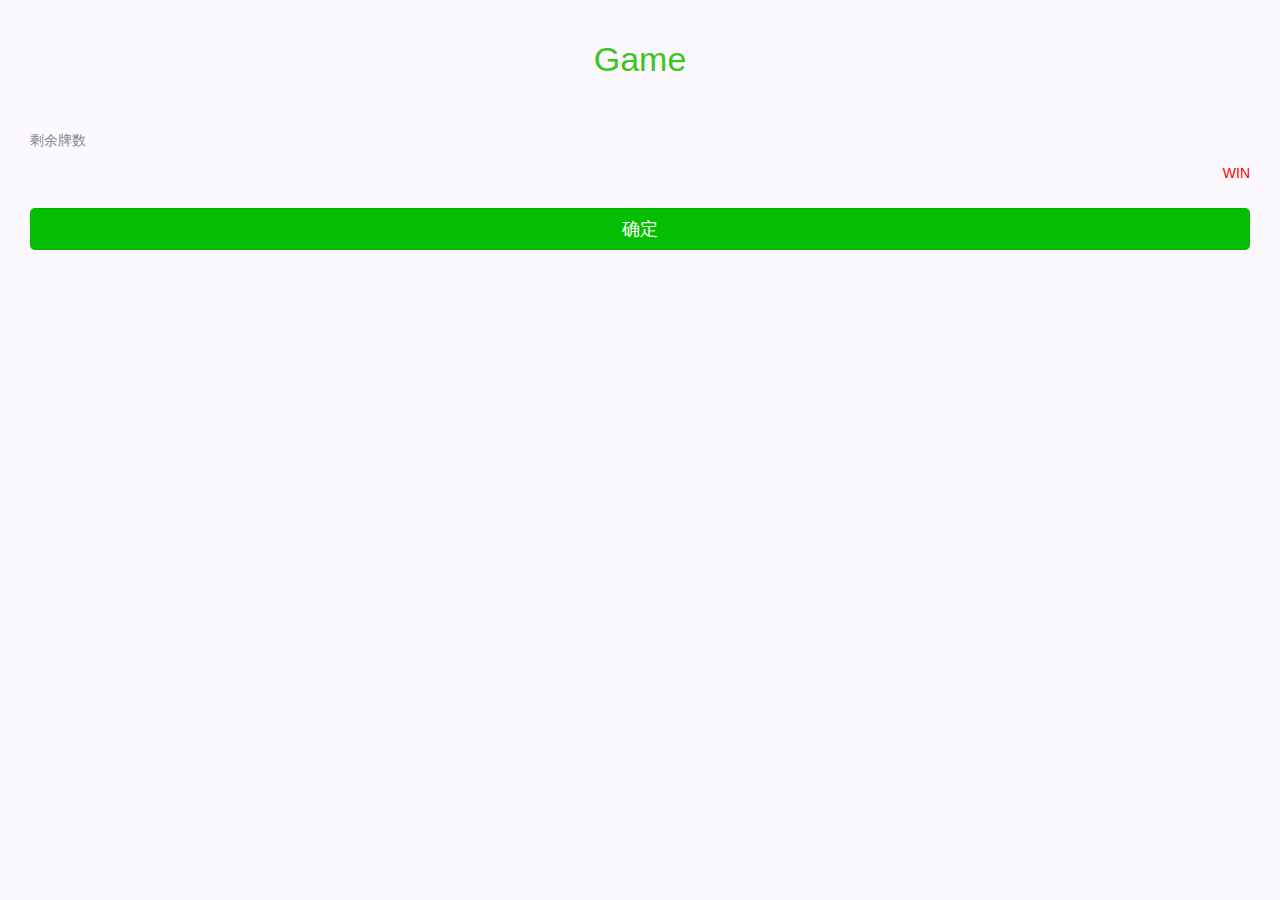
==== game.html @ ff341ecd "new" ====
<!DOCTYPE html>
<html lang="zh-cmn-Hans">
<head>
    <meta charset="UTF-8">
    <meta name="viewport" content="width=device-width,initial-scale=1,user-scalable=0">
    <title>干瞪眼</title>
    <link rel="stylesheet" href="./style/weui.css"/>
    <link rel="stylesheet" href="./style/index.css"/>
</head>
<body>
<div class="hd">
    <h1 class="page_title">Game</h1>
</div>
<div class="bd spacing">
    <div class="weui_cells_title">剩余牌数</div>
    <div class="weui_cells_title" style="color: red;text-align:right">WIN</div>
    <div class="weui_cells weui_cells_form score_list"></div>
    <div class="weui_cells_tips"></div>
    <div class="weui_btn_area">
        <a class="weui_btn weui_btn_primary btn_add_score" href="javascript:;">确定</a>
    </div>

    <div class="total_score_list"></div>
</div>

<div id="game_hint" style="display: none;">
    <div class="weui_mask_transparent"></div>
    <div class="weui_toast">
        <i class="weui_icon_toast"></i>
        <p class="weui_toast_content"></p>
    </div>
</div>

<div class="weui_dialog_confirm" id="gameOver" style="display: none;">
    <div class="weui_mask"></div>
    <div class="weui_dialog">
        <div class="weui_dialog_hd"><strong class="weui_dialog_title">Game Over</strong></div>
        <div class="weui_dialog_bd">真的不要继续瞪下去了么?</div>
        <div class="weui_dialog_ft">
            <a href="javascript:;" class="weui_btn_dialog default continue">继续瞪</a>
            <a href="javascript:;" class="weui_btn_dialog primary stop">想歇歇</a>
        </div>
    </div>
</div>

<script src="./js/zepto.min.js"></script>
<script src="./js/router.min.js"></script>
<script src="./js/index.js"></script>
</body>
</html>
---- style/index.css ----
body,html{height:100%;-webkit-tap-highlight-color:transparent}body{overflow-x:hidden;background-color:#fbf9fe}.container{height:100%;overflow-y:auto;-webkit-overflow-scrolling:touch}.container>div{background-color:#fbf9fe}.hd{padding:2em 0}.page_title{text-align:center;font-size:34px;color:#3cc51f;font-weight:400;margin:0 15%}.page_desc{text-align:center;color:#888;font-size:14px}.bd.spacing{padding:0 15px}.home{padding-bottom:30px}.button .page_title{color:#225fba}.button .bd{padding:0 15px}.button .button_sp_area{padding:10px 0;width:60%;margin:0 auto;text-align:justify;text-justify:distribute-all-lines;font-size:0}.button .button_sp_area:after{display:inline-block;width:100%;height:0;font-size:0;margin:0;padding:0;overflow:hidden;content:"."}.cell .page_title{color:#225fba}.cell .bd{padding-bottom:30px}.dialog .bd,.toast .bd{padding:120px 15px 0}.msg{background-color:#fff}.panel .bd{padding-bottom:20px}.article{background-color:#fff}.article .page_title{color:#de7c23}.icons{background-color:#fff;text-align:center}.icons .page_title{color:#3e24bd}.icons .bd{padding:30px 0;text-align:center}.icons .icon_sp_area{padding:10px 20px;text-align:left}.icons i{margin:0 5px 10px}.tabbar{height:100%}.search_show{display:none;margin-top:0;font-size:14px}.search_show .weui_cell_bd{padding:2px 0 2px 20px;color:#666}.icon{display:inline-block;width:28px;height:28px;vertical-align:middle}.icon_button{background:url(../images/icon_nav_button.png) no-repeat;background-size:28px 28px}.icon_cell{background:url(../images/icon_nav_cell.png) no-repeat;background-size:28px 28px}.icon_toast{background:url(../images/icon_nav_toast.png) no-repeat;background-size:28px 28px}.icon_dialog{background:url(../images/icon_nav_dialog.png) no-repeat;background-size:28px 28px}.icon_progress{background:url(../images/icon_nav_progress.png) no-repeat;background-size:28px 28px}.icon_msg{background:url(../images/icon_nav_msg.png) no-repeat;background-size:28px 28px}.icon_article{background:url(../images/icon_nav_article.png) no-repeat;background-size:28px 28px}.icon_actionSheet{background:url(../images/icon_nav_actionSheet.png) no-repeat;background-size:28px 28px}.icon_icons{background:url(../images/icon_nav_icons.png) no-repeat;background-size:28px 28px}.icon_panel{background:url(../images/icon_nav_panel.png) no-repeat;background-size:28px 28px}.icon_tab{background:url(../images/icon_nav_tab.png) no-repeat;background-size:28px 28px}.icon_search_bar{background:url(../images/icon_nav_search_bar.png) no-repeat;background-size:28px 28px}@-webkit-keyframes a{0%{-webkit-transform:translate3d(100%,0,0);transform:translate3d(100%,0,0);opacity:0}to{-webkit-transform:translateZ(0);transform:translateZ(0);opacity:1}}@keyframes a{0%{-webkit-transform:translate3d(100%,0,0);transform:translate3d(100%,0,0);opacity:0}to{-webkit-transform:translateZ(0);transform:translateZ(0);opacity:1}}@-webkit-keyframes b{0%{-webkit-transform:translateZ(0);transform:translateZ(0);opacity:1}to{-webkit-transform:translate3d(100%,0,0);transform:translate3d(100%,0,0);opacity:0}}@keyframes b{0%{-webkit-transform:translateZ(0);transform:translateZ(0);opacity:1}to{-webkit-transform:translate3d(100%,0,0);transform:translate3d(100%,0,0);opacity:0}}.enter,.leave{position:absolute;top:0;right:0;bottom:0;left:0;z-index:1}.enter{-webkit-animation:a .2s forwards;animation:a .2s forwards}.leave{-webkit-animation:b .25s forwards;animation:b .25s forwards}/images/
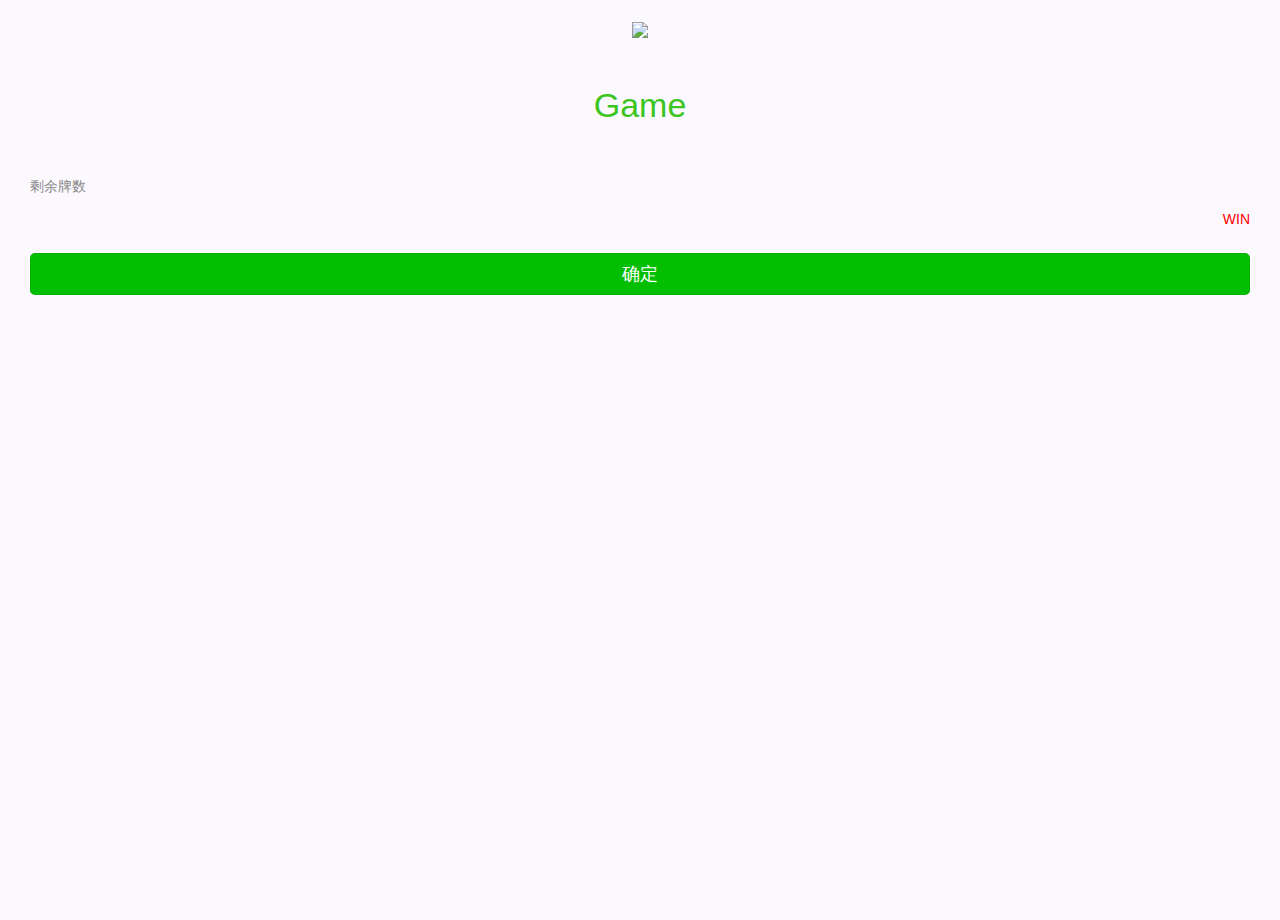
==== commit efdd0127: "update" ====
--- a/game.html
+++ b/game.html
@@ -3,11 +3,103 @@
 <head>
     <meta charset="UTF-8">
     <meta name="viewport" content="width=device-width,initial-scale=1,user-scalable=0">
+    <meta name="format-detection" content="telephone=no">
     <title>干瞪眼</title>
     <link rel="stylesheet" href="./style/weui.css"/>
     <link rel="stylesheet" href="./style/index.css"/>
+    <script src="./js/jquery-3.1.0.min.js"></script>
+    <script>
+        $(document).ready(function(){
+            $(".stop").click(function(){
+                if (localStorage.personList && localStorage.getItem('isGame') == 1) {
+                    var personList = localStorage.personList.split(",");
+                    //写入json文件
+                    var jsonObj = new Array(),
+                        endTime = getNowFormatDate();
+                    for(var i = 0; i < personList.length; i++) {
+                        if (localStorage.getItem(i)!==null) {
+                            var scoreList = localStorage.getItem(i).split(",");
+                            var total_num = 0;
+                            for(var k = 0; k < scoreList.length; k++) {
+                                total_num += (+scoreList[k]);
+                            }
+
+                        }
+                        jsonObj.push({
+                            "name" : personList[i],
+                            "total" : total_num,
+                            "detail" : localStorage.getItem(i)
+                        });
+                    }
+                    $.get("ajax.php",{
+                        action : 'save',
+                        jsonString : JSON.stringify({
+                            "time" : endTime,
+                            "result" : jsonObj
+                        })
+                    },function(d){
+                        if(d.success==1){
+                            alert(d.msg);
+                        }else {
+                            alert(d.msg);
+                        }
+                    },"json");
+
+                    //清除LocalStorage
+                    for(var j = 0; j < personList.length; j++) {
+                        localStorage.removeItem(j);
+                    }
+                    localStorage.setItem('isGame', 0);
+                    localStorage.removeItem('personList');
+                    $('.total_score_list').html('');
+                    $('#game_hint').find('.weui_toast_content').html('操作完成');
+                    $('#game_hint').show();
+                    setTimeout(function () {
+                       $('#game_hint').hide();
+                    }, 2000);
+                }
+                window.location.href = "person.html";
+            });
+        });
+
+        function getNowFormatDate() {
+            var date = new Date();
+            var seperator1 = "-";
+            var seperator2 = ":";
+            var year = date.getFullYear();
+            var month = date.getMonth() + 1;
+            var strDate = date.getDate();
+            var strHour = date.getHours();
+            var strMin = date.getMinutes();
+            var strSec = date.getSeconds();
+            if (month >= 1 && month <= 9) {
+                month = "0" + month;
+            }
+            if (strDate >= 0 && strDate <= 9) {
+                strDate = "0" + strDate;
+            }
+            if (strHour >= 0 && strHour <= 9) {
+                strHour = "0" + strHour;
+            }
+            if (strMin >= 0 && strMin <= 9) {
+                strMin = "0" + strMin;
+            }
+            if (strSec >= 0 && strSec <= 9) {
+                strSec = "0" + strSec;
+            }
+            var currentdate = year + seperator1 + month + seperator1 + strDate
+                    + " " + strHour + seperator2 + strMin
+                    + seperator2 + strSec;
+            return currentdate;
+        }
+    </script>
 </head>
 <body>
+<div style="text-align:center; margin-top:20px;">
+    <a href="index.html">
+        <img src="images/icon_nav_home.png"/>
+    </a>
+</div>
 <div class="hd">
     <h1 class="page_title">Game</h1>
 </div>
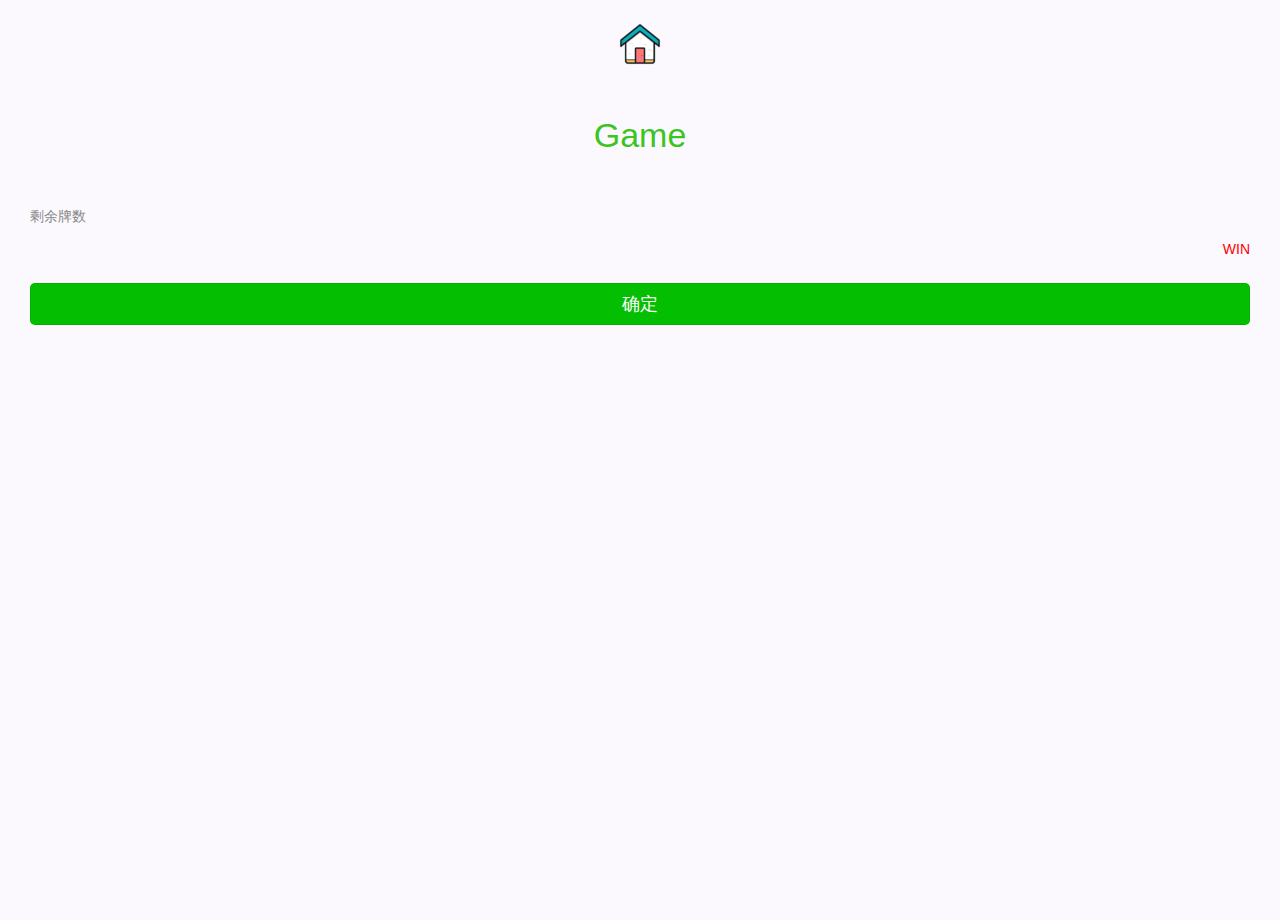
==== commit 3b76e750: "update" ====
--- a/game.html
+++ b/game.html
@@ -39,26 +39,24 @@
                         })
                     },function(d){
                         if(d.success==1){
-                            alert(d.msg);
+                            //清除LocalStorage
+                            for(var j = 0; j < personList.length; j++) {
+                                localStorage.removeItem(j);
+                            }
+                            localStorage.setItem('isGame', 0);
+                            localStorage.removeItem('personList');
+                            $('.total_score_list').html('');
+                            $('#game_hint').find('.weui_toast_content').html('操作完成');
+                            $('#game_hint').show();
+                            setTimeout(function () {
+                                $('#game_hint').hide();
+                            }, 2000);
+                            window.location.href = "person.html";
                         }else {
                             alert(d.msg);
                         }
                     },"json");
-
-                    //清除LocalStorage
-                    for(var j = 0; j < personList.length; j++) {
-                        localStorage.removeItem(j);
-                    }
-                    localStorage.setItem('isGame', 0);
-                    localStorage.removeItem('personList');
-                    $('.total_score_list').html('');
-                    $('#game_hint').find('.weui_toast_content').html('操作完成');
-                    $('#game_hint').show();
-                    setTimeout(function () {
-                       $('#game_hint').hide();
-                    }, 2000);
                 }
-                window.location.href = "person.html";
             });
         });
 
